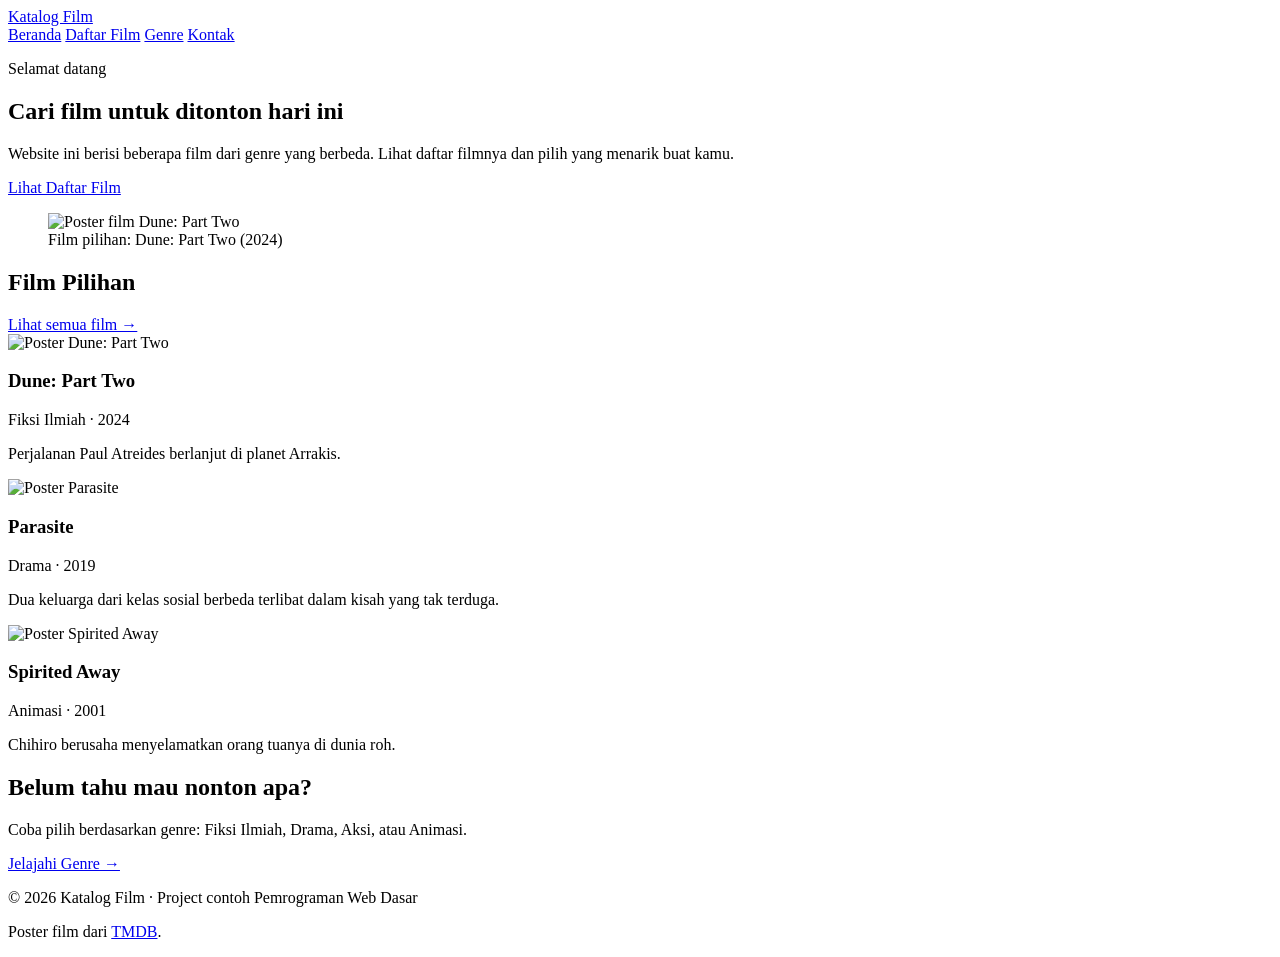
==== index.html @ 08bfa746 "membuat file index.html" ====
<!doctype html>
<html lang="id">
<head>
  <meta charset="utf-8">
  <meta name="viewport" content="width=device-width, initial-scale=1">
  <title>Beranda - Katalog Film</title>
</head>
<body>
  <header class="site-header">
    <div class="container header-content">
      <a class="logo" href="index.html">Katalog Film</a>
      <nav aria-label="Navigasi utama">
        <a href="index.html" aria-current="page">Beranda</a>
        <a href="film.html">Daftar Film</a>
        <a href="genre.html">Genre</a>
        <a href="kontak.html">Kontak</a>
      </nav>
    </div>
  </header>

  <main class="container">
    <section class="hero" aria-labelledby="judul-beranda">
      <div>
        <p class="label">Selamat datang</p>
        <h1 id="judul-beranda">Cari film untuk ditonton hari ini</h1>
        <p>Website ini berisi beberapa film dari genre yang berbeda. Lihat daftar filmnya dan pilih yang menarik buat kamu.</p>
        <a class="button" href="film.html">Lihat Daftar Film</a>
      </div>
      <figure>
        <img src="https://image.tmdb.org/t/p/w500/1pdfLvkbY9ohJlCjQH2CZjjYVvJ.jpg" alt="Poster film Dune: Part Two" width="342" height="513">
        <figcaption>Film pilihan: Dune: Part Two (2024)</figcaption>
      </figure>
    </section>

    <section class="section" aria-labelledby="film-pilihan">
      <div class="section-title">
        <h2 id="film-pilihan">Film Pilihan</h2>
        <a href="film.html">Lihat semua film →</a>
      </div>
      <div class="card-grid">
        <article class="film-card">
          <img src="https://image.tmdb.org/t/p/w500/1pdfLvkbY9ohJlCjQH2CZjjYVvJ.jpg" alt="Poster Dune: Part Two" width="342" height="513" loading="lazy">
          <div class="card-content"><h3>Dune: Part Two</h3><p>Fiksi Ilmiah · 2024</p><p>Perjalanan Paul Atreides berlanjut di planet Arrakis.</p></div>
        </article>
        <article class="film-card">
          <img src="https://image.tmdb.org/t/p/w500/7IiTTgloJzvGI1TAYymCfbfl3vT.jpg" alt="Poster Parasite" width="342" height="513" loading="lazy">
          <div class="card-content"><h3>Parasite</h3><p>Drama · 2019</p><p>Dua keluarga dari kelas sosial berbeda terlibat dalam kisah yang tak terduga.</p></div>
        </article>
        <article class="film-card">
          <img src="https://image.tmdb.org/t/p/w500/39wmItIWsg5sZMyRUHLkWBcuVCM.jpg" alt="Poster Spirited Away" width="342" height="513" loading="lazy">
          <div class="card-content"><h3>Spirited Away</h3><p>Animasi · 2001</p><p>Chihiro berusaha menyelamatkan orang tuanya di dunia roh.</p></div>
        </article>
      </div>
    </section>

    <section class="info-box" aria-labelledby="cari-genre">
      <h2 id="cari-genre">Belum tahu mau nonton apa?</h2>
      <p>Coba pilih berdasarkan genre: Fiksi Ilmiah, Drama, Aksi, atau Animasi.</p>
      <a href="genre.html">Jelajahi Genre →</a>
    </section>
  </main>

  <footer class="site-footer">
    <div class="container"><p>© 2026 Katalog Film · Project contoh Pemrograman Web Dasar</p><p>Poster film dari <a href="https://www.themoviedb.org/" target="_blank" rel="noopener noreferrer">TMDB</a>.</p></div>
  </footer>
</body>
</html>
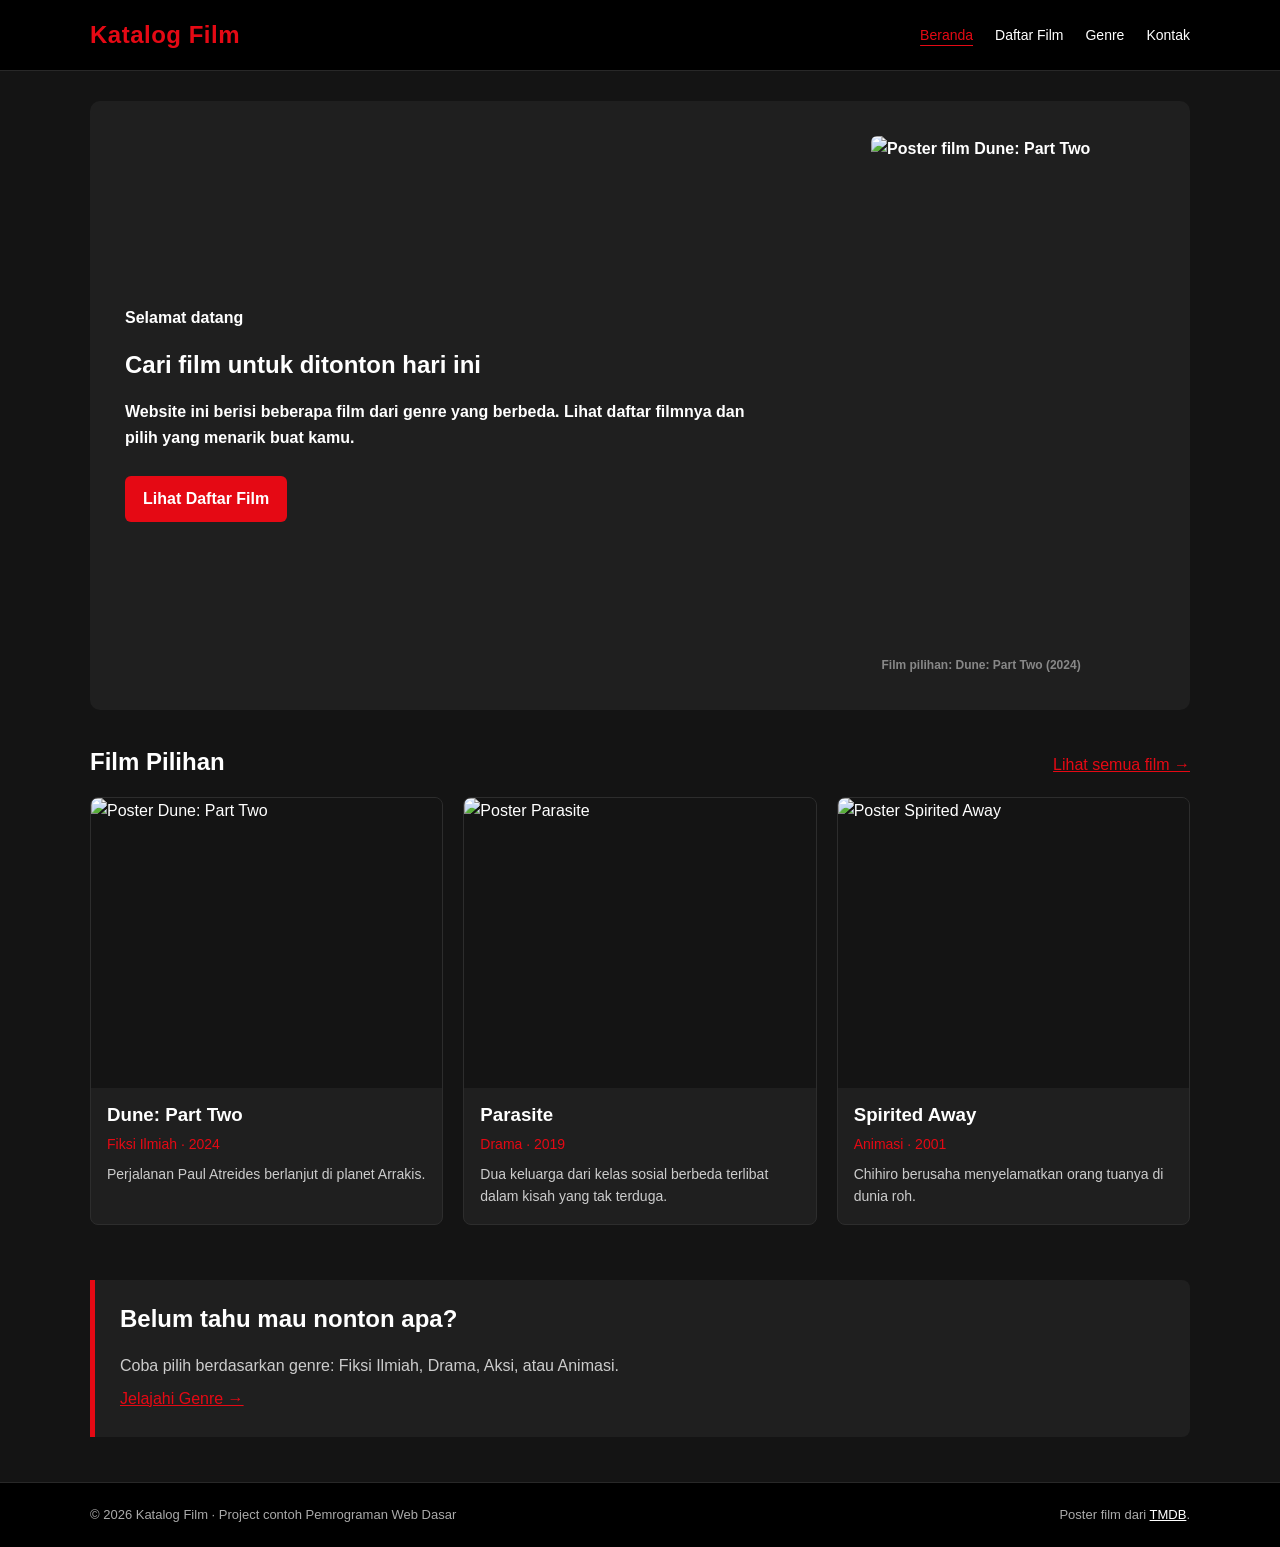
==== commit ff69c0e4: "menghubungkan file index.html dengan file css" ====
--- a/index.html
+++ b/index.html
@@ -4,6 +4,7 @@
   <meta charset="utf-8">
   <meta name="viewport" content="width=device-width, initial-scale=1">
   <title>Beranda - Katalog Film</title>
+  <link rel="stylesheet" href="style.css">
 </head>
 <body>
   <header class="site-header">
--- a/style.css
+++ b/style.css
@@ -0,0 +1,273 @@
+* { 
+  box-sizing: border-box; 
+}
+
+body { 
+  margin: 0; 
+  font-family: 'Segoe UI', Arial, sans-serif; 
+  line-height: 1.6; 
+  color: #ffffff;             /* Teks utama: Putih Bersih */
+  background: #141414;        /* Latar belakang utama: Hitam Arang */
+}
+
+a { 
+  color: #E50914;             /* Link: Merah Bioskop */
+}
+
+img { 
+  display: block; 
+  max-width: 100%; 
+}
+
+[hidden] { 
+  display: none !important; 
+}
+
+.container { 
+  width: min(1100px, calc(100% - 32px)); 
+  margin: auto; 
+}
+
+.visually-hidden { 
+  position: absolute; 
+  width: 1px; 
+  height: 1px; 
+  overflow: hidden; 
+  clip: rect(0, 0, 0, 0); 
+  white-space: nowrap; 
+}
+
+/* Header & Navigasi Utama */
+.site-header { 
+  background: #000000; 
+  color: #ffffff; 
+  border-bottom: 1px solid #282828; 
+}
+
+.header-content { 
+  display: flex; 
+  align-items: center; 
+  justify-content: space-between; 
+  gap: 20px; 
+  min-height: 70px; 
+}
+
+.logo { 
+  color: #E50914;             /* Logo: Merah Bioskop */
+  font-size: 24px; 
+  font-weight: bold; 
+  text-decoration: none; 
+  letter-spacing: 0.5px;
+}
+
+nav { 
+  display: flex; 
+  flex-wrap: wrap; 
+  gap: 22px; 
+}
+
+nav a { 
+  color: #ffffff; 
+  text-decoration: none; 
+  font-size: 14px; 
+}
+
+nav a:hover, 
+nav a[aria-current="page"] { 
+  color: #E50914; 
+  text-decoration: underline; 
+  text-underline-offset: 5px; 
+}
+
+main { 
+  min-height: calc(100vh - 155px); 
+}
+
+h1, h2, h3 { 
+  line-height: 1.2; 
+  color: #ffffff;
+}
+
+/* Hero Section (Beranda) */
+.hero { 
+  display: grid; 
+  grid-template-columns: 1.5fr .8fr; 
+  align-items: center; 
+  gap: 30px; 
+  margin-top: 30px; 
+  padding: 35px; 
+  border-radius: 10px; 
+  background: #1f1f1f;        /* Hitam Kartu *//* Hitam Kartu *
+  border: 1px solid #2d2d2d;
+}
+
+.hero h1 { 
+  max-width: 550px; 
+  margin: 8px 0 16px; 
+  font-size: clamp(34px, 4vw, 52px); 
+}
+
+.hero p:not(.label) { 
+  max-width: 520px; 
+  color: #cccccc;
+}
+
+.label { 
+  margin: 0; 
+  color: #E50914;             /* Highlight Label: Merah Bioskop */
+  font-weight: bold; 
+}
+
+.hero figure { 
+  width: 220px; 
+  max-width: 100%; 
+  margin: auto; 
+}
+
+.hero figure img { 
+  width: 100%; 
+  aspect-ratio: 2 / 3; 
+  object-fit: cover; 
+  border-radius: 6px; 
+}
+
+figcaption { 
+  margin-top: 7px; 
+  font-size: 12px; 
+  text-align: center; 
+  color: #888888; 
+}
+
+/* Tombol CTA (Call to Action) Utama */
+.button { 
+  display: inline-block; 
+  margin-top: 10px; 
+  padding: 10px 18px; 
+  border: 0; 
+  border-radius: 6px; 
+  background: #E50914;        /* Tombol Utama: Merah Bioskop */
+  color: #ffffff; 
+  font: inherit; 
+  font-weight: bold; 
+  text-decoration: none; 
+  cursor: pointer; 
+}
+
+.button:hover { 
+  background: #b80710; 
+}
+
+.section { 
+  padding: 38px 0 55px; 
+}
+
+.section-title { 
+  display: flex; 
+  justify-content: space-between; 
+  align-items: baseline; 
+  gap: 15px; 
+}
+
+.section-title h2 { 
+  margin: 0 0 20px; 
+}
+
+.info-box { 
+  margin-bottom: 45px; 
+  padding: 25px; 
+  border-left: 5px solid #E50914; /* Aksen Garis Kiri: Merah Bioskop */
+  background: #1f1f1f; 
+  border-radius: 0 8px 8px 0;
+}
+
+.info-box h2 { 
+  margin-top: 0; 
+}
+
+.info-box p { 
+  margin-bottom: 7px; 
+  color: #cccccc;
+}
+
+.site-footer { 
+  padding: 22px 0; 
+  background: #000000; 
+  color: #aaaaaa; 
+  border-top: 1px solid #282828;
+}
+
+.site-footer .container { 
+  display: flex; 
+  justify-content: space-between; 
+  gap: 12px; 
+  flex-wrap: wrap; 
+}
+
+.site-footer p { 
+  margin: 0; 
+  font-size: 13px; 
+}
+
+.site-footer a { 
+  color: #ffffff; 
+}
+
+.page-title { 
+  padding: 35px 0 18px; 
+  border-bottom: 1px solid #2d2d2d; 
+}
+
+.page-title h1 { 
+  margin: 0 0 6px; 
+  font-size: 38px; 
+}
+
+.page-title p { 
+  margin: 0; 
+  color: #aaaaaa; 
+}
+
+.card-grid { 
+  display: grid; 
+  grid-template-columns: repeat(3, minmax(0, 1fr)); 
+  gap: 20px; 
+}
+
+.film-card { 
+  overflow: hidden; 
+  border: 1px solid #2d2d2d; 
+  border-radius: 8px; 
+  background: #1f1f1f; 
+}
+
+.film-card:hover {
+  border-color: #E50914;     
+}
+
+.film-card img { 
+  width: 100%; 
+  height: 290px; 
+  object-fit: cover; 
+  object-position: center 25%; 
+  background: #141414; 
+}
+
+.card-content { 
+  padding: 16px; 
+}
+
+.card-content h3 { 
+  margin: 0 0 7px; 
+  color: #ffffff;
+}
+
+.card-content p { 
+  margin: 7px 0 0; 
+  font-size: 14px; 
+  color: #cccccc;
+}
+
+.card-content p:first-of-type { 
+  color: #E50914;            
+  font-weight: 500;
+}
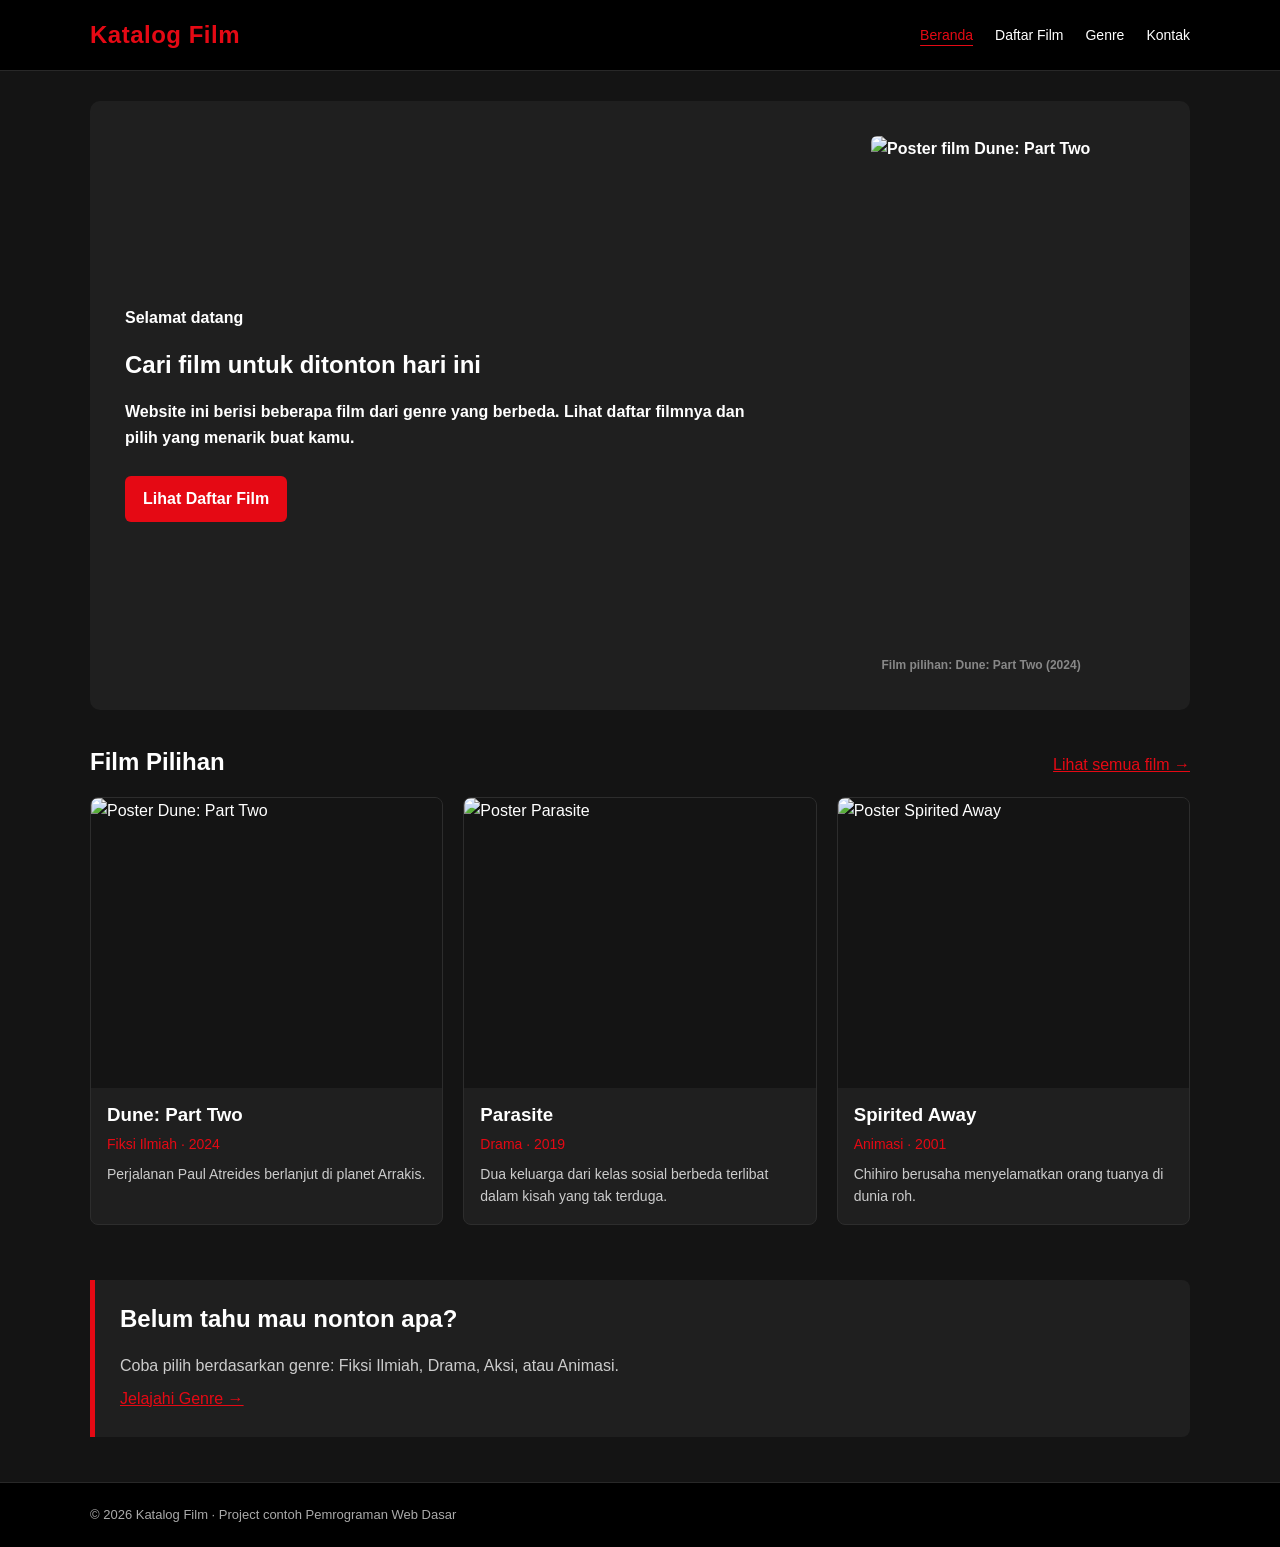
==== commit ddf18980: "perubahan pada footer disemua halaman" ====
--- a/index.html
+++ b/index.html
@@ -5,6 +5,7 @@
   <meta name="viewport" content="width=device-width, initial-scale=1">
   <title>Beranda - Katalog Film</title>
   <link rel="stylesheet" href="style.css">
+  <script src="script.js"></script>
 </head>
 <body>
   <header class="site-header">
@@ -13,7 +14,7 @@
       <nav aria-label="Navigasi utama">
         <a href="index.html" aria-current="page">Beranda</a>
         <a href="film.html">Daftar Film</a>
-        <a href="genre.html">Genre</a>
+        <a href="fitur-genre.html">Genre</a>
         <a href="kontak.html">Kontak</a>
       </nav>
     </div>
@@ -62,7 +63,7 @@
   </main>
 
   <footer class="site-footer">
-    <div class="container"><p>© 2026 Katalog Film · Project contoh Pemrograman Web Dasar</p><p>Poster film dari <a href="https://www.themoviedb.org/" target="_blank" rel="noopener noreferrer">TMDB</a>.</p></div>
+    <div class="container"><p>© 2026 Katalog Film · Project contoh Pemrograman Web Dasar</p></div>
   </footer>
 </body>
 </html>
--- a/style.css
+++ b/style.css
@@ -270,4 +270,224 @@
 .card-content p:first-of-type { 
   color: #E50914;            
   font-weight: 500;
-}+}
+.genre-grid { 
+  display: grid; 
+  grid-template-columns: repeat(2, minmax(0, 1fr)); 
+  gap: 18px; 
+}
+
+.genre-card { 
+  padding: 20px; 
+  overflow: hidden; 
+  border: 1px solid #2d2d2d; 
+  border-radius: 8px; 
+  background: #1f1f1f; 
+}
+
+.genre-card:hover {
+  border-color: #E50914;
+}
+
+.genre-card h3 { 
+  margin-top: 0; 
+  color: #ffffff;
+}
+
+.genre-card p { 
+  margin: 8px 0; 
+  color: #cccccc;
+}
+
+.genre-card a { 
+  display: inline-block; 
+  margin-top: 8px; 
+  font-weight: bold; 
+  color: #E50914;             /* Link Genre: Merah Bioskop */
+}
+
+.genre-card a:hover {
+  text-decoration: underline;
+}
+
+.genre-grid { 
+  display: grid; 
+  grid-template-columns: repeat(2, minmax(0, 1fr)); 
+  gap: 18px; 
+}
+
+.genre-card { 
+  padding: 20px; 
+  overflow: hidden; 
+  border: 1px solid #2d2d2d; 
+  border-radius: 8px; 
+  background: #1f1f1f; 
+}
+
+.genre-card:hover {
+  border-color: #E50914;
+}
+
+.genre-card h3 { 
+  margin-top: 0; 
+  color: #ffffff;
+}
+
+.genre-card p { 
+  margin: 8px 0; 
+  color: #cccccc;
+}
+
+.genre-card a { 
+  display: inline-block; 
+  margin-top: 8px; 
+  font-weight: bold; 
+  color: #E50914;             /* Link Genre: Merah Bioskop */
+}
+
+.genre-card a:hover {
+  text-decoration: underline;
+}
+
+
+.filter-bar { 
+  display: flex; 
+  gap: 16px; 
+  flex-wrap: wrap; 
+}
+
+.filter-bar > div { 
+  display: grid; 
+  gap: 5px; 
+  min-width: 220px; 
+}
+
+label { 
+  font-weight: bold; 
+  font-size: 14px; 
+  color: #ffffff;
+}
+
+input, select, textarea { 
+  width: 100%; 
+  padding: 10px; 
+  border: 1px solid #3d3d3d; 
+  border-radius: 5px; 
+  background: #2b2b2b;        /* Input Form gelap */
+  color: #ffffff; 
+  font: inherit; 
+}
+
+input::placeholder, textarea::placeholder {
+  color: #888888;
+}
+
+input:focus, select:focus, textarea:focus { 
+  outline: 2px solid #E50914; /* Fokus Input: Merah Bioskop */
+  outline-offset: 1px; 
+  border-color: #E50914;
+}
+
+#jumlah-film { 
+  margin: 20px 0; 
+  color: #aaaaaa; 
+  font-size: 14px; 
+}
+
+.empty-message { 
+  padding: 20px; 
+  border: 1px solid #2d2d2d; 
+  background: #1f1f1f; 
+  color: #cccccc;
+}
+
+.contact-section { 
+  display: grid; 
+  grid-template-columns: 1fr 1fr; 
+  gap: 30px; 
+}
+
+.contact-section > div:first-child p { 
+  max-width: 48ch; 
+  color: #cccccc;
+}
+
+.form-box { 
+  padding: 22px; 
+  overflow: hidden; 
+  border: 1px solid #2d2d2d; 
+  border-radius: 8px; 
+  background: #1f1f1f; 
+}
+
+.form-box h2 { 
+  margin-top: 0; 
+}
+
+form { 
+  display: grid; 
+  gap: 7px; 
+}
+
+form label:not(:first-child) { 
+  margin-top: 8px; 
+}
+
+textarea { 
+  resize: vertical; 
+}
+
+form .button { 
+  justify-self: start; 
+}
+
+#pesan-form { 
+  padding: 12px; 
+  border-radius: 5px; 
+  background: #2a1517;        /* Background Pesan Sukses Gelap */
+  border: 1px solid #E50914;  /* Border Pesan: Merah Bioskop */
+  color: #ffffff;
+  overflow-wrap: anywhere; 
+}
+
+
+@media (max-width: 700px) {
+  .header-content { 
+    flex-direction: column; 
+    align-items: flex-start; 
+    padding: 15px 0; 
+  }
+  nav { 
+    gap: 12px 18px; 
+  }
+  .hero { 
+    grid-template-columns: 1fr; 
+    padding: 25px; 
+  }
+  .hero figure { 
+    width: 190px; 
+  }
+  .card-grid { 
+    grid-template-columns: repeat(2, minmax(0, 1fr)); 
+  }
+  .contact-section { 
+    grid-template-columns: 1fr; 
+  }
+}
+
+@media (max-width: 480px) {
+  .card-grid, .genre-grid { 
+    grid-template-columns: 1fr; 
+  }
+  .film-card img { 
+    height: 340px; 
+  }
+  .section-title { 
+    align-items: flex-start; 
+    flex-direction: column; 
+    gap: 0; 
+  }
+  .filter-bar > div { 
+    width: 100%; 
+  }
+} 
